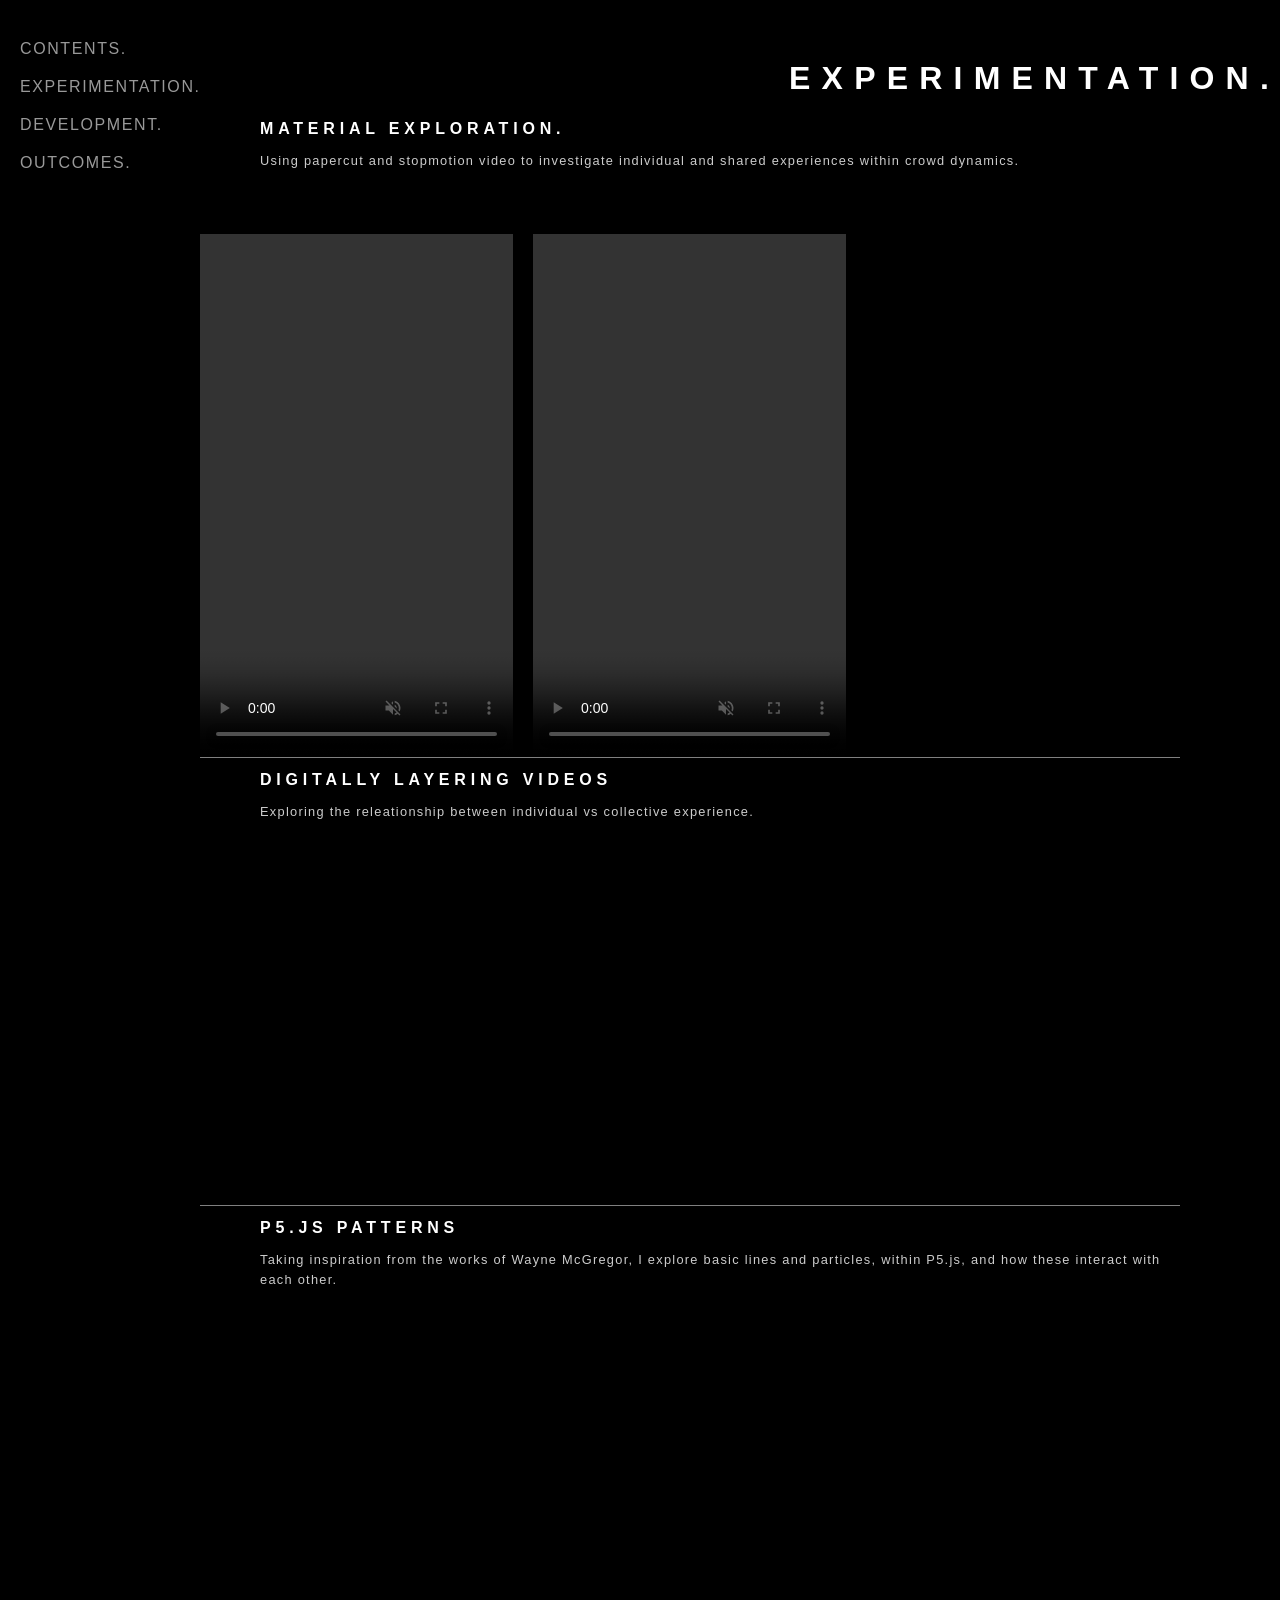
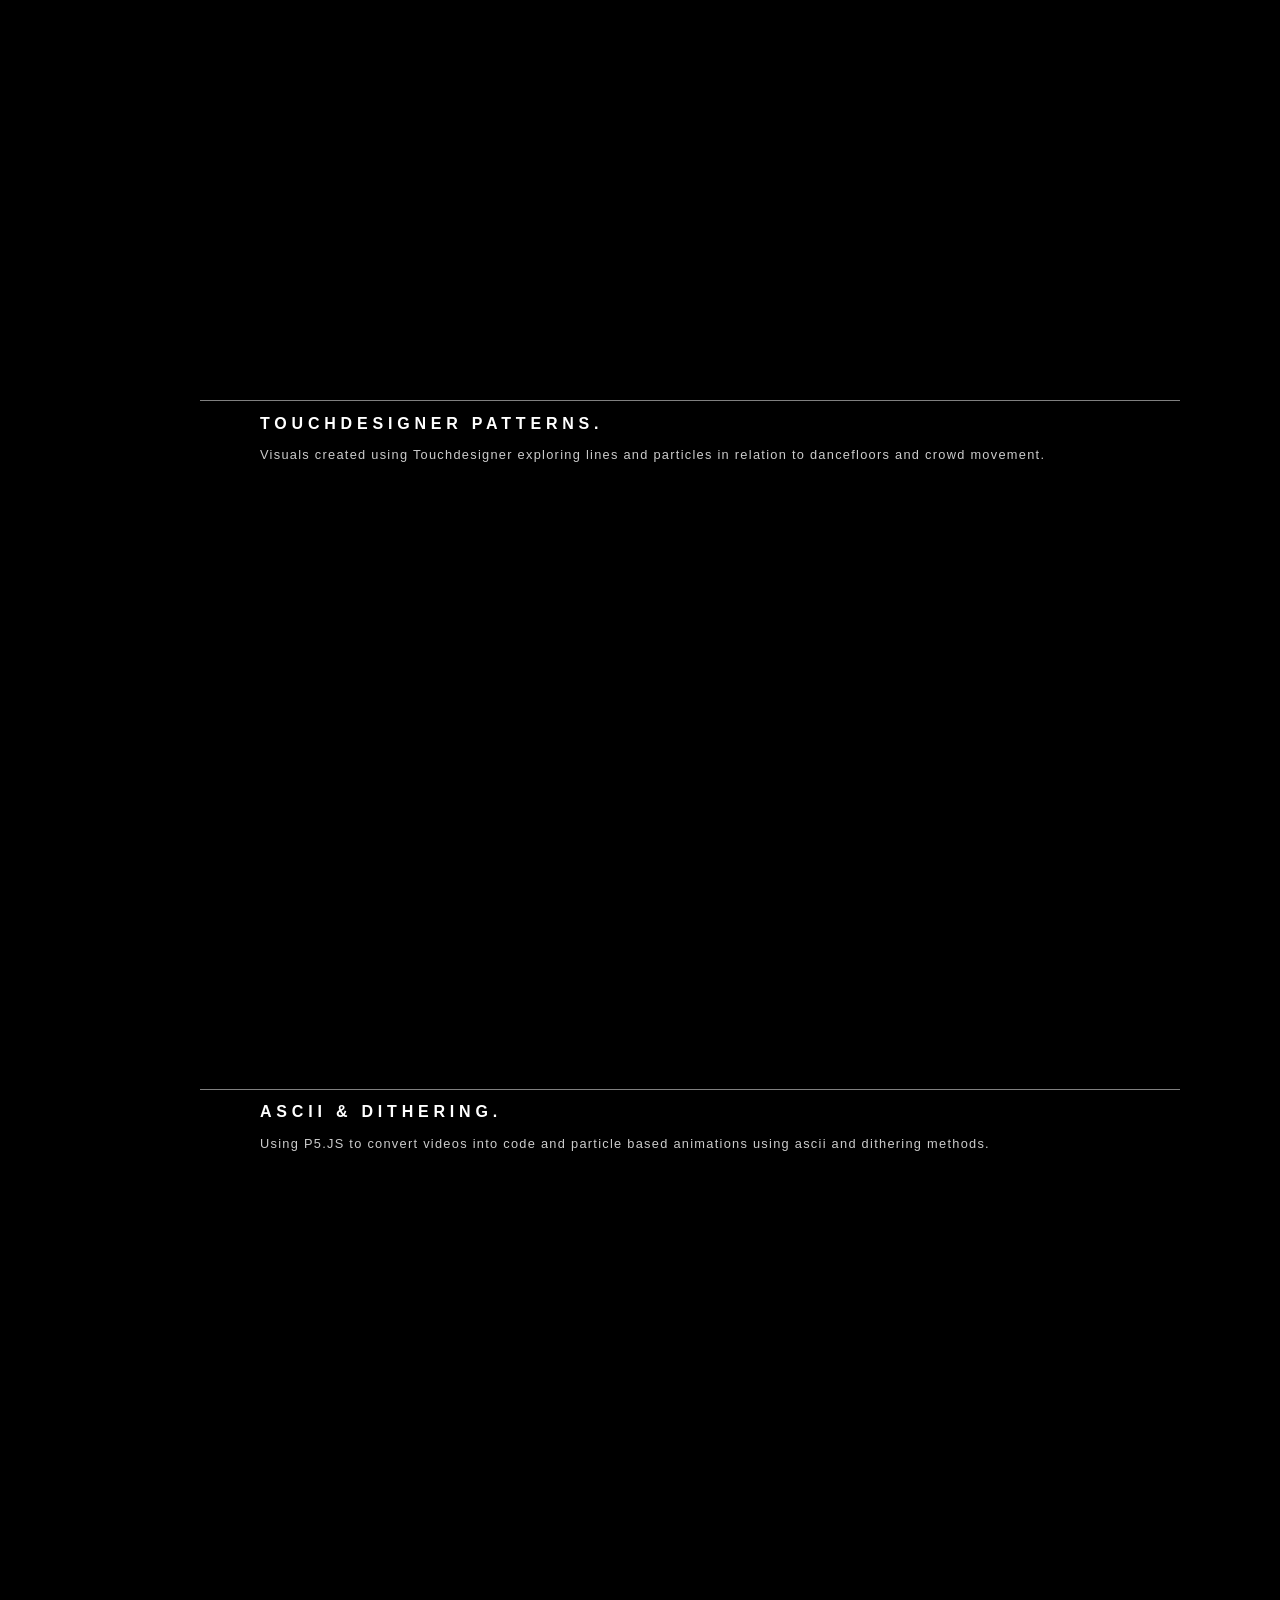
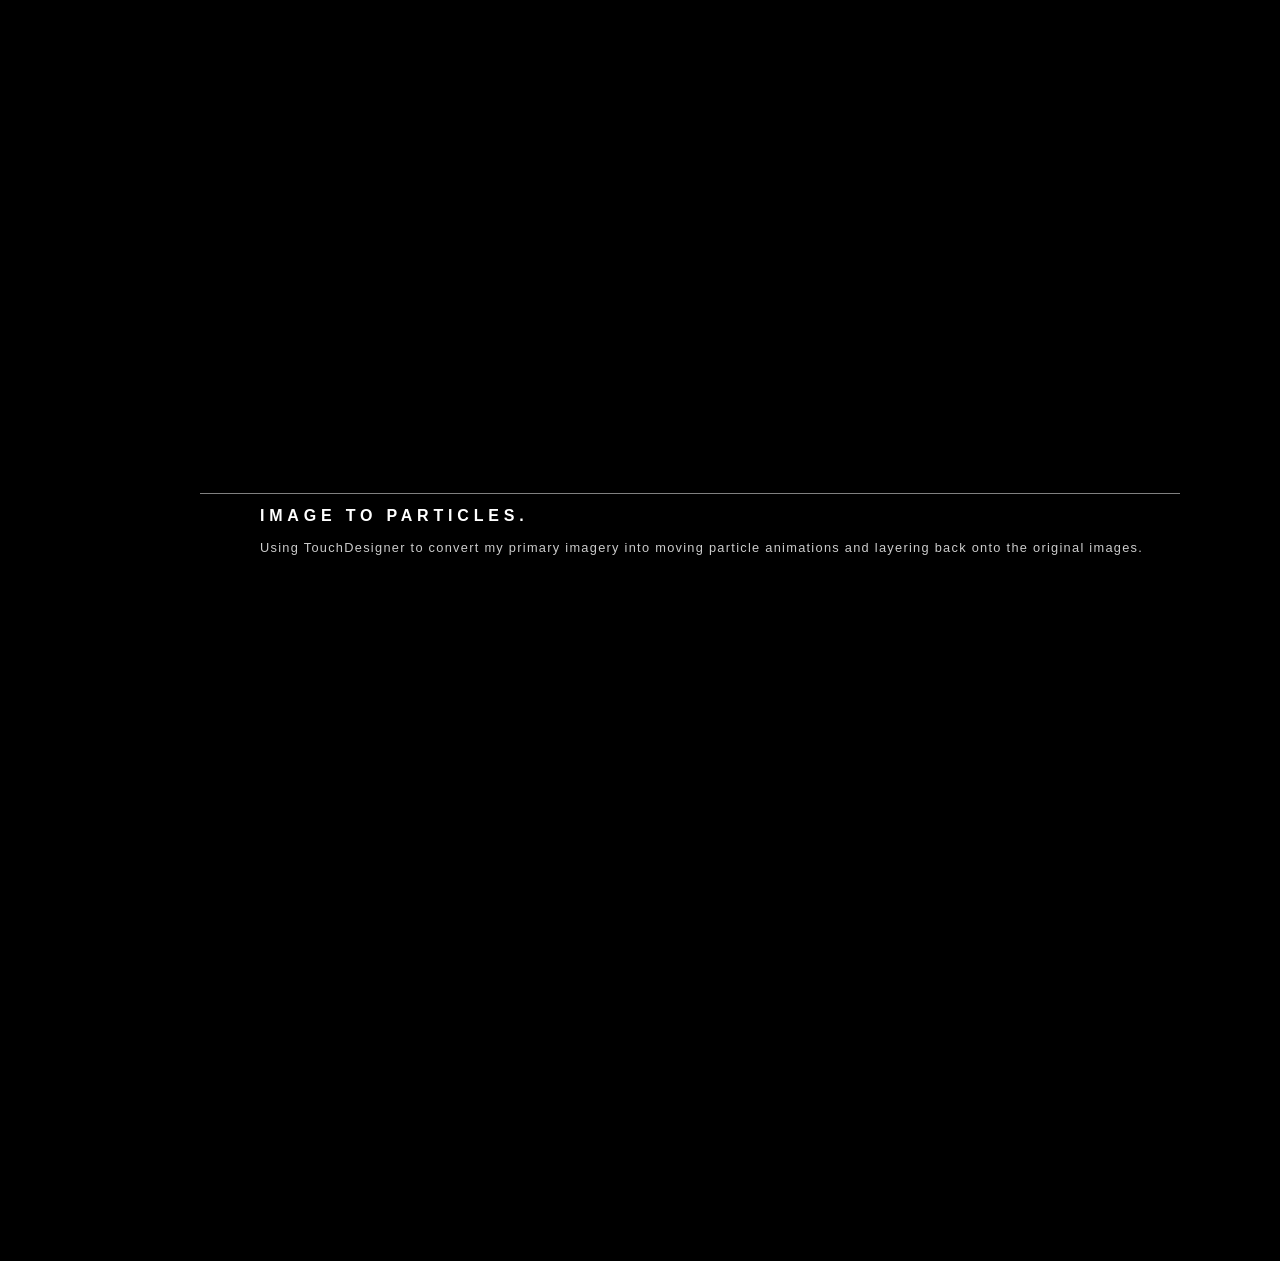
==== folder1.html @ 5a78e101 "Initial commit" ====
<!-- HTML FOR FOLDER ONE - EXPERIMENTATION -->
<!DOCTYPE html>
<html lang="en">
<head>
    <meta charset="UTF-8">
    <meta name="viewport" content="width=device-width, initial-scale=1.0">
    <title>EXPERIMENTATION.</title>
    <link rel="stylesheet" href="style.css">
    <link rel="stylesheet" href="folder1.css">
</head>

<body class="folder-one">

    <div class="page-layout">

    <!-- SIDEBAR -->
    <nav class="sidebar">
        <ul>
            <li><a href="index.html">CONTENTS.</a></li>
            <li><a href="folder1.html">EXPERIMENTATION.</a></li>
            <li><a href="folder2.html">DEVELOPMENT.</a></li>
            <li><a href="folder3.html">OUTCOMES.</a></li>
        </ul>
    </nav>

<main class="page-content">

  <header class="folder-header">
    <h1>Experimentation.</h1>
    <p></p>
  </header>

  <!-- SECTION 1: MATERIAL EXPLORATION -->
  <section class="projects">
    <div class="project-layout">
    <div class="project-text">
      <h2>Material Exploration. </h2>
      <p>Using papercut and stopmotion video to investigate individual and shared experiences within crowd dynamics.</p>
    </div>

    <div class="project-videos paper-experiments">    

   <div class="video-item">
      <video muted controls playsinline>
        <source src="videos/experimentation/experiment1.mp4" type="video/mp4">
      </video>
    <div class="video-caption"> </div>
   </div>

      <div class="video-item">
      <video muted controls playsinline>
        <source src="videos/experimentation/experiment2.mp4" type="video/mp4">
      </video>
      <div class="video-caption"> </div>
    </div>

      <div class="video-item">
      <video muted autoplay loop playsinline>
        <source src="videos/experimentation/experiment3.mp4" type="video/mp4">
      </video>
      <div class="video-caption"> </div>
    </div>
    </div>
    </div>
  </section>

  <hr class="project-divider">

    <!-- SECTION 2: DIGITAL LAYERING -->
  <section class="projects">
     <div class="project-layout">

    <div class="project-text">
      <h2>Digitally Layering Videos</h2>
      <p>Exploring the releationship between individual vs collective experience.</p>
    </div>

    <div class="project-videos digital-layering">

        <div class="video-item">
      <video muted autoplay loop playsinline>
        <source src="videos/experimentation/DigitalLayering1.mp4" type="video/mp4">
      </video>
      <div class="video-caption"></div>
</div>

<div class="video-item">
      <video muted autoplay loop playsinline>
        <source src="videos/experimentation/DigitalLayering2.mp4" type="video/mp4">
      </video>
      <div class="video-caption"></div>
</div>

    </div>
    </div>

  </section>

 <hr class="project-divider">

  <!-- SECTION 3: P5JS PATTERNS -->
  <section class="projects">
     <div class="project-layout">

    <div class="project-text">
      <h2>P5.js Patterns</h2>
      <p>Taking inspiration from the works of Wayne McGregor, I explore basic lines and particles, within P5.js, and how these interact with each other.</p>
    </div>

    <div class="project-videos initial-p5js">

        <div class="video-item">
      <video muted autoplay loop playsinline>
        <source src="videos/experimentation/p5js1.mp4" type="video/mp4">
      </video>
      <div class="video-caption"></div>
</div>
    
<div class="video-item">
      <video muted autoplay loop playsinline>
        <source src="videos/experimentation/p5js2.mp4" type="video/mp4">
      </video>
      <div class="video-caption"></div>
</div>

<div class="video-item">
      <video muted autoplay loop playsinline>
        <source src="videos/experimentation/p5js3.mp4" type="video/mp4">
      </video>
      <div class="video-caption"></div>
</div>

<div class="video-item">
      <video muted autoplay loop playsinline>
        <source src="videos/experimentation/p5js4.mp4" type="video/mp4">
      </video>
      <div class="video-caption"></div>
</div>

<div class="video-item">
      <video muted autoplay loop playsinline>
        <source src="videos/experimentation/p5js5.mp4" type="video/mp4">
      </video>
      <div class="video-caption"></div>
</div>

<div class="video-item">
      <video muted autoplay loop playsinline>
        <source src="videos/experimentation/p5js6.mp4" type="video/mp4">
      </video>
      <div class="video-caption"></div>
</div>

    </div>
    </div>

  </section>

   <hr class="project-divider">

<!-- SECTION 4: TOUCHDESIGNER PATTERNS -->
  <section class="projects">
     <div class="project-layout">

    <div class="project-text">
      <h2>Touchdesigner Patterns.</h2>
      <p>Visuals created using Touchdesigner exploring lines and particles in relation to dancefloors and crowd movement.</p>
    </div>

    <div class="project-videos initial-td">

    <div class="video-item">
      <video muted autoplay loop playsinline>
        <source src="videos/experimentation/TD2.mp4" type="video/mp4">
      </video>
      <div class="video-caption"></div>
</div>

<div class="video-item">
      <video muted autoplay loop playsinline>
        <source src="videos/experimentation/TD1.mp4" type="video/mp4">
      </video>
      <div class="video-caption"></div>
</div>

<div class="video-item">
      <video muted autoplay loop playsinline>
        <source src="videos/experimentation/TD3.mp4" type="video/mp4">
      </video>
      <div class="video-caption"></div>
</div>

<div class="video-item">
      <video muted autoplay loop playsinline>
        <source src="videos/experimentation/TD4.mp4" type="video/mp4">
      </video>
      <div class="video-caption"></div>
</div>
    </div>
    </div>
  </section>

   <hr class="project-divider">

<!-- SECTION 5: ASCII AND DITHERING -->
    <section class="projects">
     <div class="project-layout">

    <div class="project-text">
      <h2>Ascii & Dithering.</h2>
      <p>Using P5.JS to convert videos into code and particle based animations using ascii and dithering methods. </p>
    </div>

    <div class="project-videos ascii">

    <div class="video-item">
      <video muted autoplay loop playsinline>
        <source src="videos/experimentation/Dithering1.mp4" type="video/mp4">
      </video>
      <div class="video-caption">Floyd-Steinburg dithering.</div>
</div>

<div class="video-item">
      <video muted autoplay loop playsinline>
        <source src="videos/experimentation/Dithering2.mp4" type="video/mp4">
      </video>
      <div class="video-caption">Ordered dithering.</div>
</div>

<div class="video-item noise">
     <video muted autoplay loop playsinline>
        <source src="videos/experimentation/AsciiNoise.mp4" type="video/mp4">
      </video>
      <div class="video-caption">Inital exploration of ASCII using noise in Touchdesigner.</div>
</div>

<div class="video-item">
      <video muted autoplay loop playsinline>
        <source src="videos/experimentation/Ascii1.mp4" type="video/mp4">
      </video>
      <div class="video-caption">'▁▂▃▄▅▆▇█' Ascii string.</div>
</div>

    <div class="video-item">
      <video muted autoplay loop playsinline>
        <source src="videos/experimentation/Ascii2.mp4" type="video/mp4">
      </video>
      <div class="video-caption"> '.oO@' Ascii string.</div>
        </div>
    </div>
    </div>
  </section>

   <hr class="project-divider">

<!-- SECTION 6: IMAGE TO PARTICLES -->
   <section class="projects">
     <div class="project-layout">

    <div class="project-text">
      <h2>Image to Particles.</h2>
      <p>Using TouchDesigner to convert my primary imagery into moving particle animations and layering back onto the original images.</p>
    </div>

    <div class="project-videos image-particles">

    <div class="video-item landscape">
      <video muted autoplay loop playsinline>
        <source src="videos/experimentation/ImagetoParticles1.mp4" type="video/mp4">
      </video>
      <div class="video-caption"></div>
</div>

    <div class="video-item square">
      <video muted autoplay loop playsinline>
        <source src="videos/experimentation/ImagetoParticles1.1.mp4" type="video/mp4">
      </video>
      <div class="video-caption"></div>
        </div>

    <div class="video-item square">
      <video muted autoplay loop playsinline>
        <source src="videos/experimentation/ImagetoParticles1.2.mp4" type="video/mp4">
      </video>
      <div class="video-caption"></div>
        </div>
    
    <div class="video-item landscape">
      <video muted autoplay loop playsinline>
        <source src="videos/experimentation/ImagetoParticles3.mp4" type="video/mp4">
      </video>
      <div class="video-caption"></div>
        </div>

     <div class="video-item square">
        <video muted autoplay loop playsinline>
        <source src="videos/experimentation/ImagetoParticles3.1.mp4" type="video/mp4">
        </video>
        <div class="video-caption"></div>
        </div>
    
    <div class="video-item square">
      <video muted autoplay loop playsinline>
        <source src="videos/experimentation/.mp4" type="video/mp4">
      </video>
      <div class="video-caption"></div>
        </div>
    </div>
    </div>

  </section>
</main>
</div>

    <div class="lightbox" id="lightbox">
  <div class="lightbox-content">
    <video id="lightbox-video" ></video>
    <div class="lightbox-caption" id="lightbox-caption"></div>
  </div>
</div>

    <script src="sketch.js"></script>
</body>
</html>
---- style.css ----
body {
    font-family: 'Inter', sans-serif;
    margin: 0;
    padding: 0;
    background-color: black;
    color: grey;
}
.home-layout {
    display: grid;
    grid-template-columns: 100px 1fr;
    height: 100vh;
    padding: 60px;
    box-sizing: border-box;
}
.page-layout {
    min-height: 100vh;
}
.video-item {
  position: relative;
  overflow: hidden;
}
.video-item video {
  width: 100%;
  height: 100%;
  object-fit: cover;
  transition: transform 0.4s ease;
}
.video-item:hover video {
  transform: scale(1.1);
}
.video-item::after {
  content: "";
  position: absolute;
  inset: 0;
  background: rgba(0,0,0,0);
  transition: 0.3s ease;
}
.video-caption {
  position: absolute;
  bottom: 10px;
  left: 10px;

  font-size: 0.6rem;
  letter-spacing: 0.1em;
  text-transform: uppercase;
  color: white;

  opacity: 0;
  transform: translateY(10px);
  transition: all 0.3s ease;
}
.video-item:hover .video-caption {
  opacity: 1;
  transform: translateY(0);
}

.video-pair video:hover {
  transform: scale(1.1);

}


/* -------- LIGHTBOX -------- */
.lightbox {
  position: fixed;
  inset: 0;
  background: rgba(0,0,0,0.95);
  display: flex;
  justify-content: center;
  align-items: center;

  opacity: 0;
  pointer-events: none;
  transition: opacity 0.3s ease;

  z-index: 999;
}

.lightbox-content {
  display: flex;
  flex-direction: column;
  align-items: center;
  gap: 20px;
}

.lightbox video {
  width: 80vw;
  height: 80vh;
  object-fit: contain;
}
.lightbox-caption {
  font-size: 0.7rem;
  letter-spacing: 0.2em;
  text-transform: uppercase;
  color: white;
  opacity: 0.8;
}

.lightbox.active {
  opacity: 1;
  pointer-events: all;
}

/* -----------SIDEBAR STYLING---------- */
.sidebar {
    position: fixed;
    left: 0;
    top: 0;

    height: 100vh;
    width: 100px;

    padding: 40px 20px;
    z-index: 100; 

}
.sidebar ul {
    list-style: none;
    padding: 0;
    margin: 0;
}
.sidebar li {
    margin-bottom: 20px;
}
.sidebar a {
    color: white;
    text-decoration: none;
    font-size: 1rem;
    letter-spacing: 0.1em;
    text-transform: uppercase;
    opacity: 0.6;
}
.sidebar a:hover {
    opacity: 1;
}
.page-content {
    margin-left: 100px;
}

/* ---------HOMEPAGE STYLING------------- */
.home-title {
    writing-mode: vertical-rl;
    transform: rotate(180deg);
    font-size:3rem;
    font-weight: 550;
    letter-spacing: 0.2em;
    color: white
}
.home-folders {
    display: grid;
    grid-template-columns: 1fr;
    gap: 60px 120px;
    padding-left: 80px;
}
.folder-item {
    display: grid;
    grid-template-columns: auto 1fr;
    grid-template-rows: auto auto;
    column-gap: 16px;
    padding-bottom: 24px;
    padding-left: 100px;
    border-bottom: 1px solid rgba(255,255,255,0.15);
    text-decoration: none;
    color: white;
}
.folder-number {
    grid-row: 1 / 3;
    font-size: 2rem;
    opacity: 0.6;
}
.folder-name {
    font-size: 2rem;
    font-weight: 300;
    letter-spacing: 0.2em;
}
.folder-item:hover {
    opacity: 0.7;
}

/* CAPTION */
.project-caption {
  align-self: end;
  font-size: 0.75rem;
  letter-spacing: 0.25em;
  line-height: 1.6;
  color: white;
  opacity: 0.8;
}


/* DIVIDER LINE */
.project-divider {
  border: none;
  height: 1px;
  background: #ffffff;
  opacity: 0.5;
  margin: 0 100px;
}
---- folder1.css ----
/* ----------------FOLDER ONE - EXPERIMENTATION-------------- */
.page-content {
    margin-left: 100px;
}
/* --------FOLDER HEADER---------- */
.folder-header {
  display: flex;
  flex-direction: column;
  align-items: flex-end;
  margin-left: auto;
  margin-top: 40px;
  width: fit-content;
  z-index: 5;
}
.folder-header h1 {
  font-family: 'Inter', sans-serif;
  font-size: 2em;
  font-weight: 550;
  letter-spacing: 0.35em;
  text-transform: uppercase;
  color: white;
  margin: 20px 0 10px 0;
}
.folder-header p {
  font-family: 'Inter', sans-serif;
  font-size: 1.5rem;
  letter-spacing: 0.35em;
  text-transform: uppercase;
  color: grey;
  margin: 0 20px 0 0;
}

.projects {
   padding : 0 100px;
}

.project-text {
  margin-bottom: 30px;
  margin-left: 60px;
}

.project-text h2 {
  font-size: 1rem;
  letter-spacing: 0.3em;
  text-transform: uppercase;
  color: white;
  margin-bottom: 10px;
}

.project-text p {
  font-size: 0.8rem;
  letter-spacing: 0.1em;
  line-height: 1.6;
  color: white;
  opacity: 0.8;
}

/* -------- VIDEO GRIDS ---------- */
.project-videos {
  display: grid;
  gap: 20px;
  width: 100%;
}
.project-layout {
  display: grid;
  gap: 20px;
  align-items: stretch;
}
/* PAPER EXPERIMENTS - 3 portrait */
.project-videos.paper-experiments {
  grid-template-columns: repeat(3, 1fr);
}
.paper-experiments video {
  aspect-ratio: 3 / 5;
  object-fit: cover;
}

/* DIGITAL LAYERING - 2 landscape */
.project-videos.digital-layering {
  grid-template-columns: repeat(2, 1fr);
}
.digital-layering video {
  aspect-ratio: 3 / 2;
  object-fit: cover;
}

/* INITIAL P5.JS - 3x2 square grid */
.project-videos.initial-p5js {
  grid-template-columns: repeat(3, 1fr);
}
.initial-p5js video {
  aspect-ratio: 1 / 1;
  object-fit: cover;
}

/* INITIAL TD - 2x2 landscape grid */
.project-videos.initial-td {
  grid-template-columns: repeat(2, 1fr);
}
.initial-td video {
  aspect-ratio: 16 / 9;
  object-fit: cover;
}

/* ASCII & DITHERING - mixed layout */
.project-videos.ascii {
  grid-template-columns: repeat(2, 1fr);
}
.ascii video {
  aspect-ratio: 3 / 2;
  object-fit: cover;
}
.ascii .noise {
  grid-column: 1 / -1; 
  aspect-ratio: 5 / 1; 
}

/* IMAGE TO PARTICLES - right and left differ */
.image-particles {
  display: grid;
  grid-template-columns: 2fr 1fr 1fr;
  gap: 40px;
  align-items: center;
}
.image-particles .landscape {
  aspect-ratio: 3 / 2;
  width: 100%;
  object-fit: cover;
}
.image-particles .square {
  aspect-ratio: 1 / 1;
  width: 100%;
  object-fit: cover;
}


/* general video style */
.project-videos video {
  width: 100%;
  display: block;
}
.video-wrapper {
  position: relative;
}
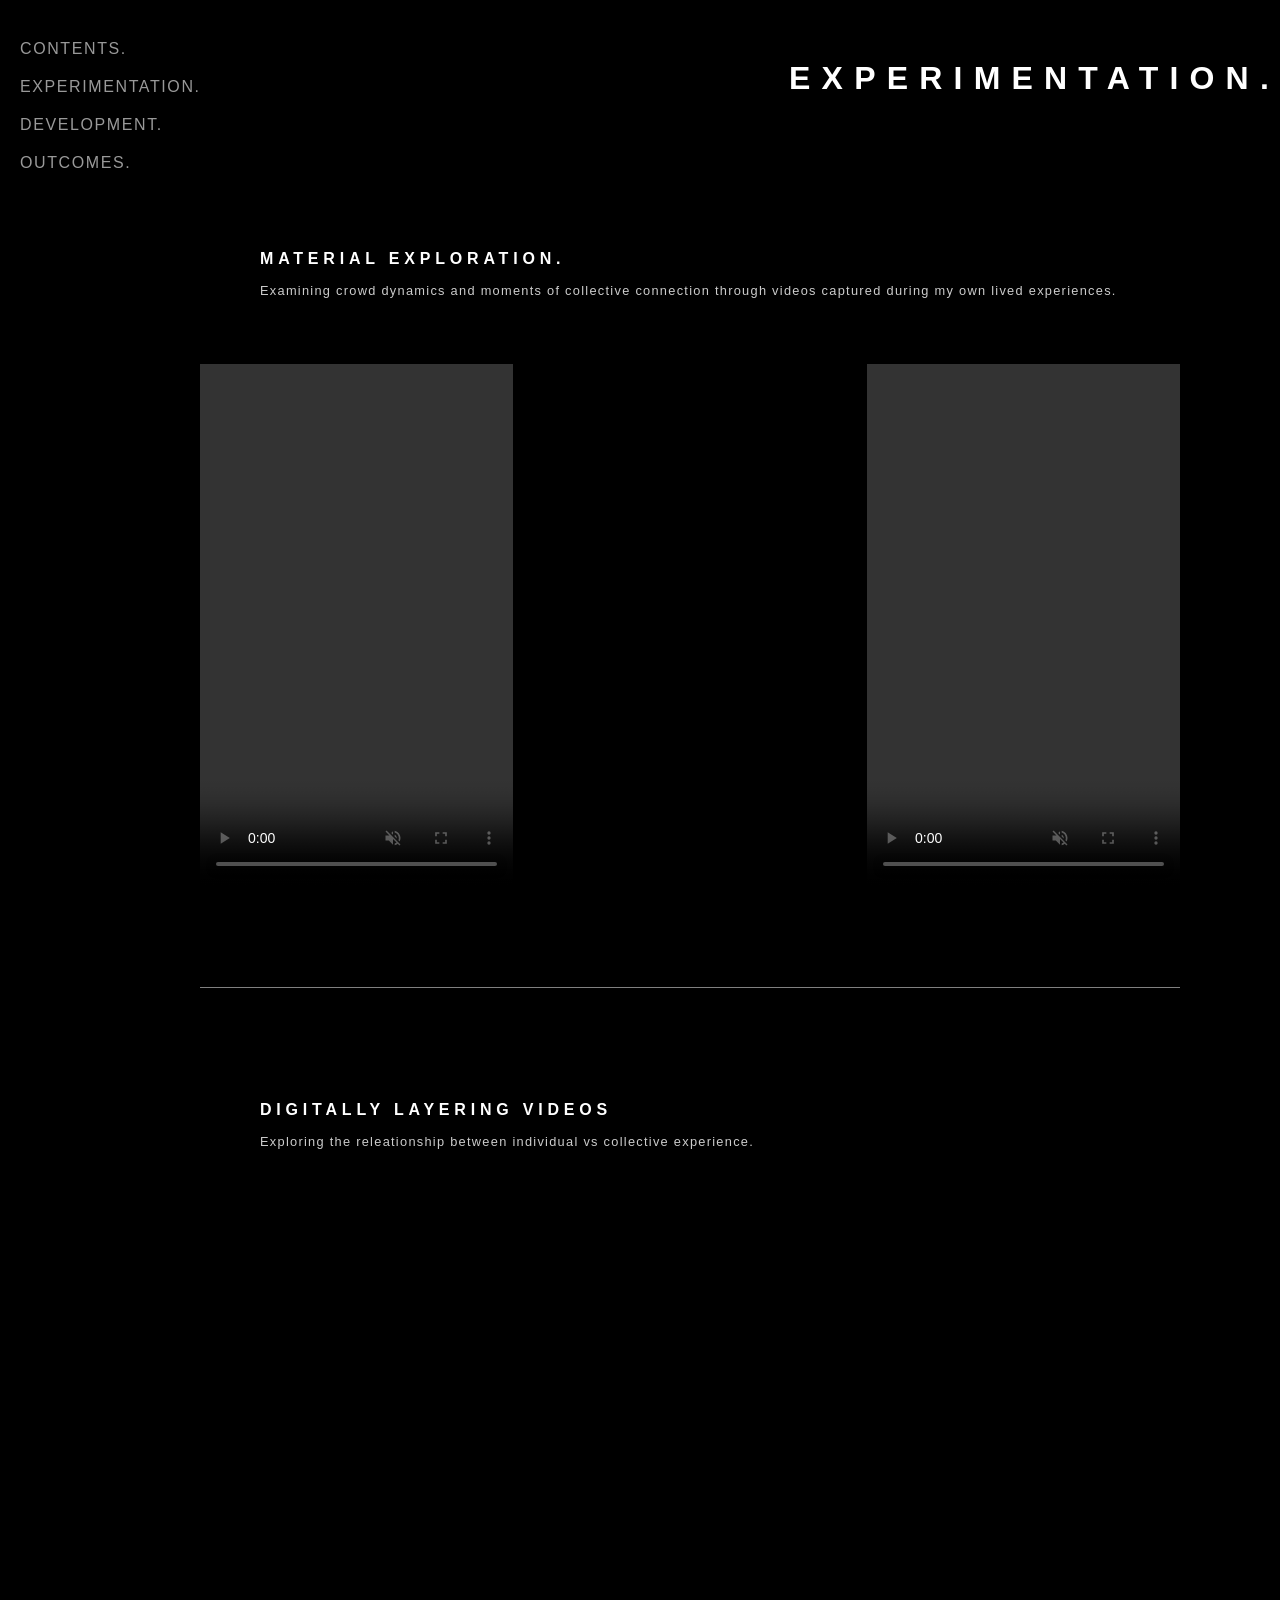
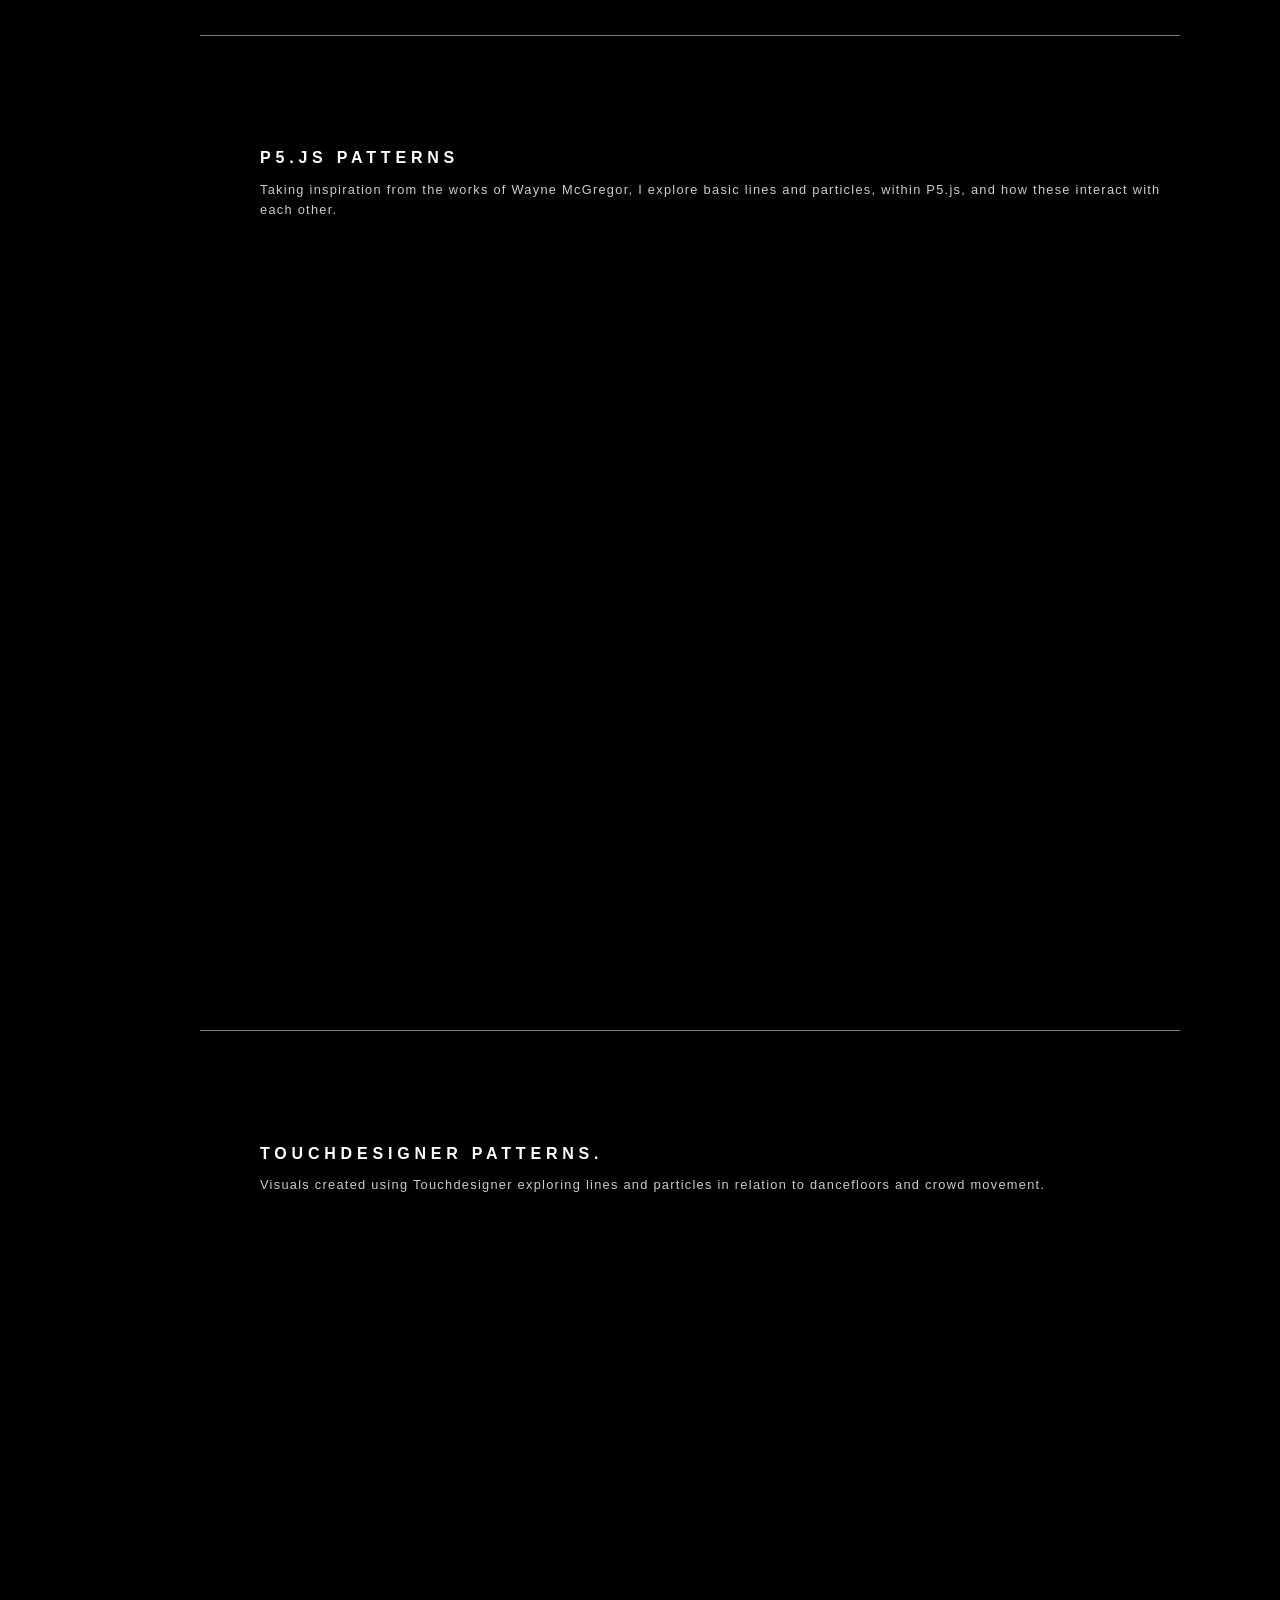
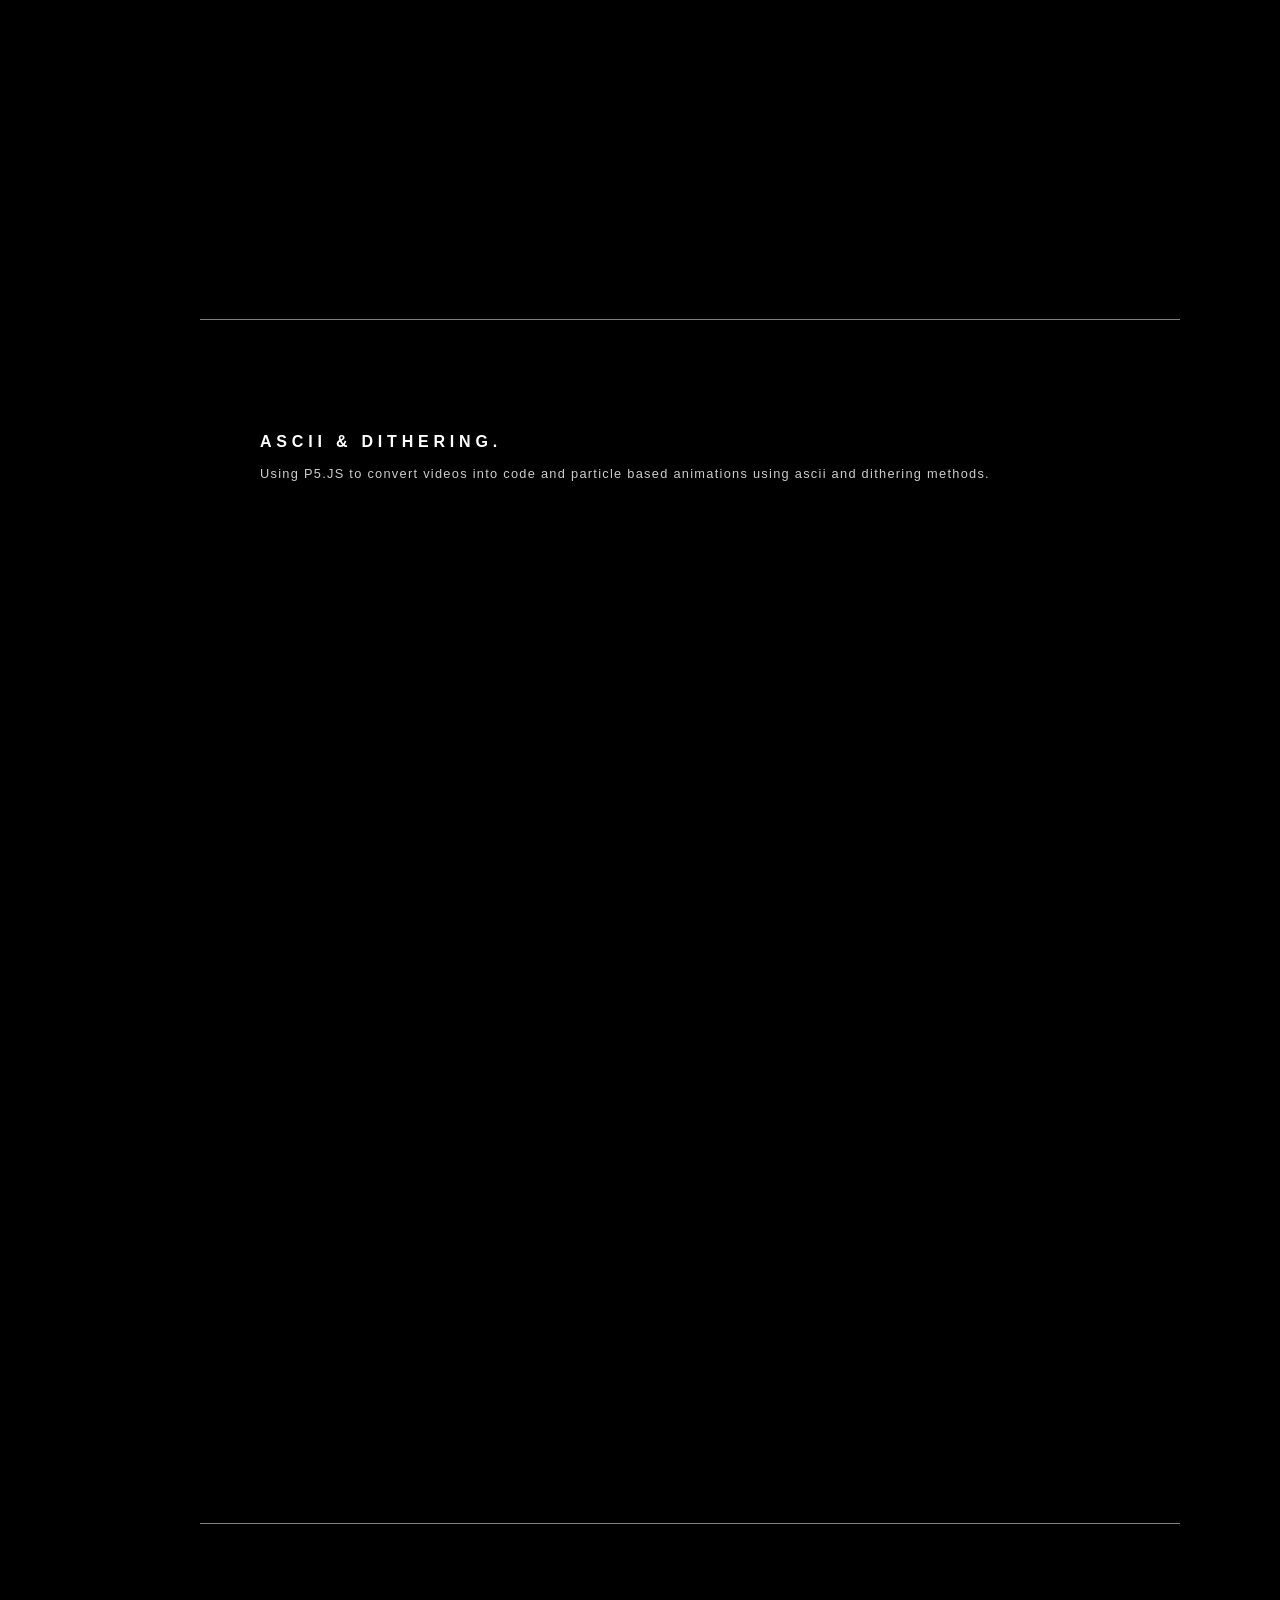
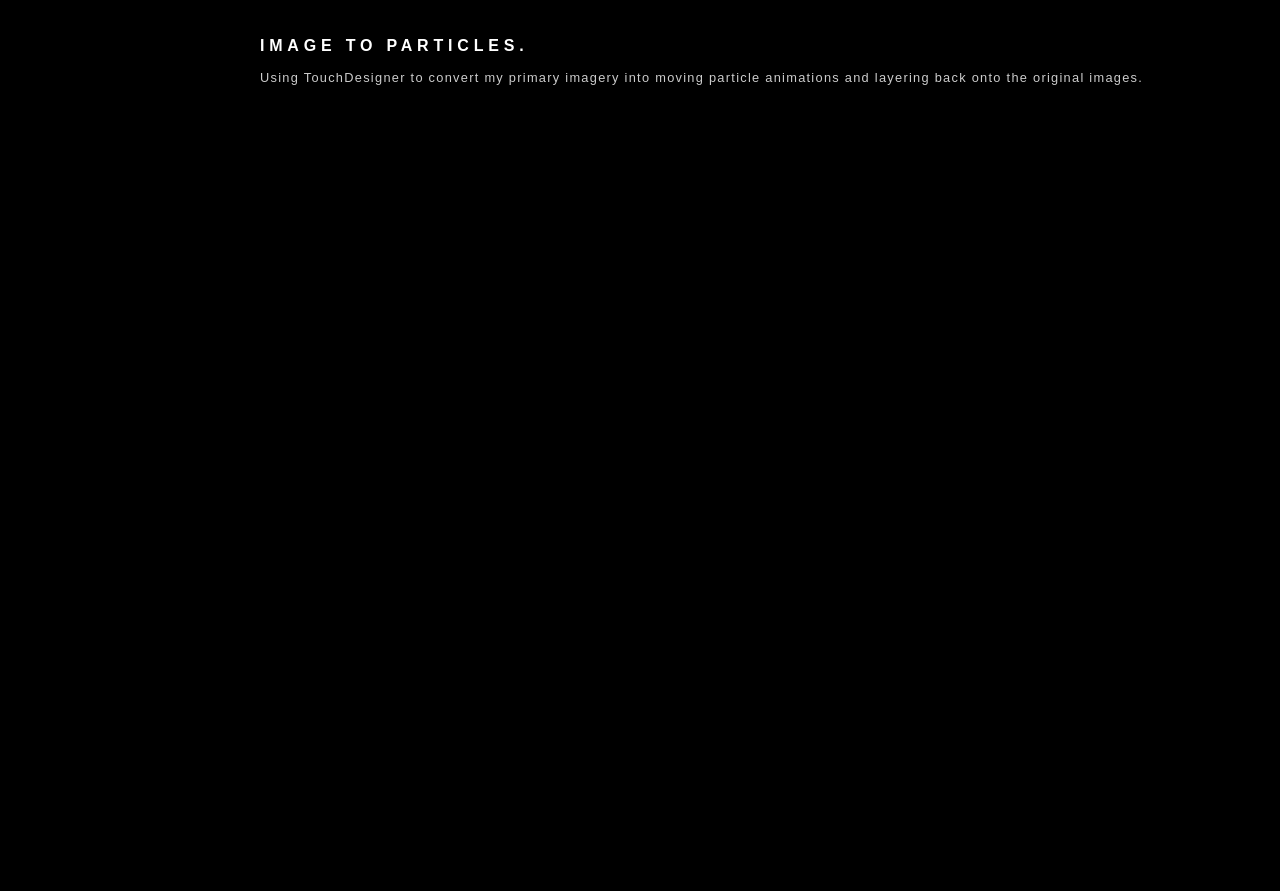
==== commit c4ec3726: "layout done - just add final videos" ====
--- a/folder1.html
+++ b/folder1.html
@@ -35,7 +35,7 @@
     <div class="project-layout">
     <div class="project-text">
       <h2>Material Exploration. </h2>
-      <p>Using papercut and stopmotion video to investigate individual and shared experiences within crowd dynamics.</p>
+      <p>Examining crowd dynamics and moments of collective connection through videos captured during my own lived experiences.</p>
     </div>
 
     <div class="project-videos paper-experiments">    
@@ -44,21 +44,21 @@
       <video muted controls playsinline>
         <source src="videos/experimentation/experiment1.mp4" type="video/mp4">
       </video>
-    <div class="video-caption"> </div>
+    <div class="video-caption">Using simple paper cut and stop-motion animation to explore how individual experience exists within collective crowd experience.</div>
    </div>
+
+      <div class="video-item">
+      <video muted autoplay loop playsinline >
+        <source src="videos/experimentation/primarybooklet.mp4" type="video/mp4">
+      </video>
+      <div class="video-caption">A booklet of primary imagery documenting my own experiences, printed onto tracing paper and hand-stitched, serving as the initial inspiration for the project.</div>
+    </div>
 
       <div class="video-item">
       <video muted controls playsinline>
-        <source src="videos/experimentation/experiment2.mp4" type="video/mp4">
-      </video>
-      <div class="video-caption"> </div>
-    </div>
-
-      <div class="video-item">
-      <video muted autoplay loop playsinline>
         <source src="videos/experimentation/experiment3.mp4" type="video/mp4">
       </video>
-      <div class="video-caption"> </div>
+      <div class="video-caption">Exploring individual experience within crowd dynamics through stop-motion animation that contrasts colour with monochrome imagery.</div>
     </div>
     </div>
     </div>
--- a/style.css
+++ b/style.css
@@ -40,9 +40,8 @@
   bottom: 10px;
   left: 10px;
 
-  font-size: 0.6rem;
+  font-size: 0.65rem;
   letter-spacing: 0.1em;
-  text-transform: uppercase;
   color: white;
 
   opacity: 0;
@@ -91,7 +90,6 @@
 .lightbox-caption {
   font-size: 0.7rem;
   letter-spacing: 0.2em;
-  text-transform: uppercase;
   color: white;
   opacity: 0.8;
 }
--- a/folder1.css
+++ b/folder1.css
@@ -27,11 +27,11 @@
   letter-spacing: 0.35em;
   text-transform: uppercase;
   color: grey;
-  margin: 0 20px 0 0;
+  margin: 20px 0 10px 0;
 }
 
 .projects {
-   padding : 0 100px;
+   padding : 100px;
 }
 
 .project-text {
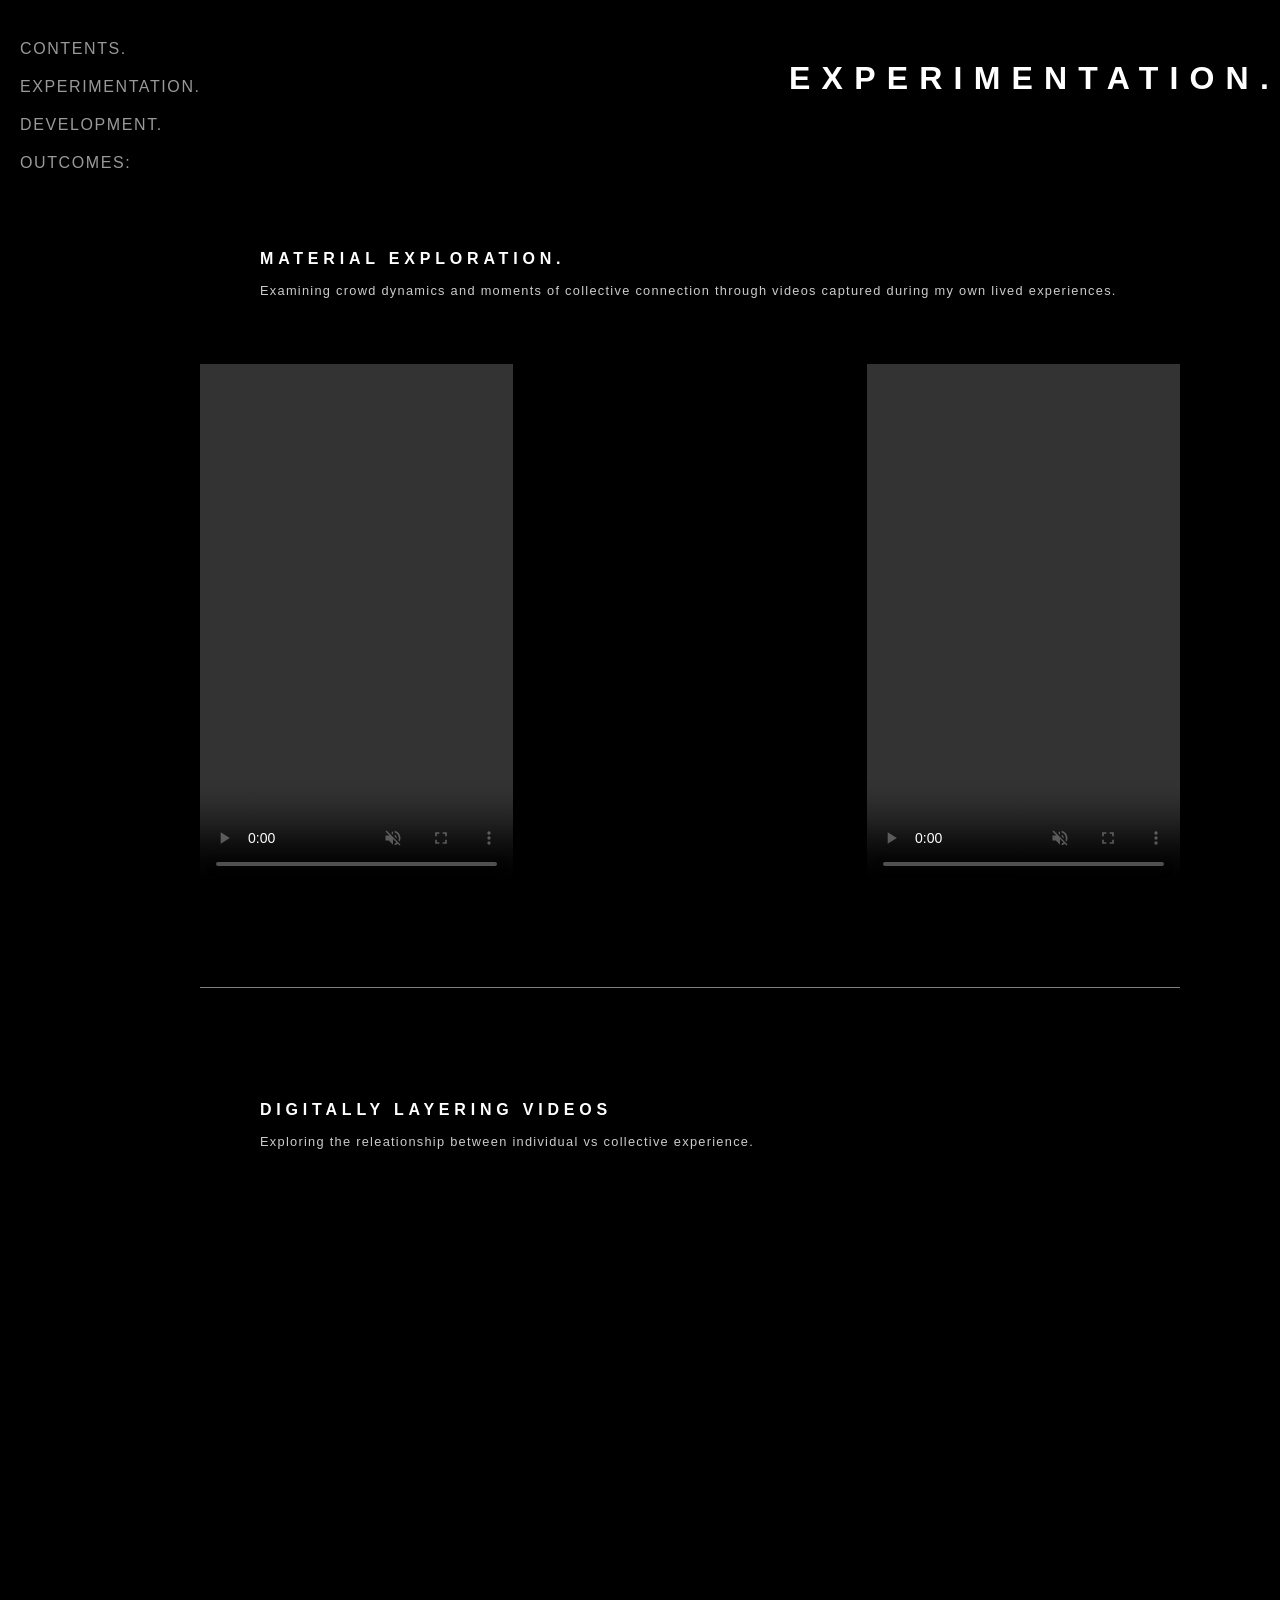
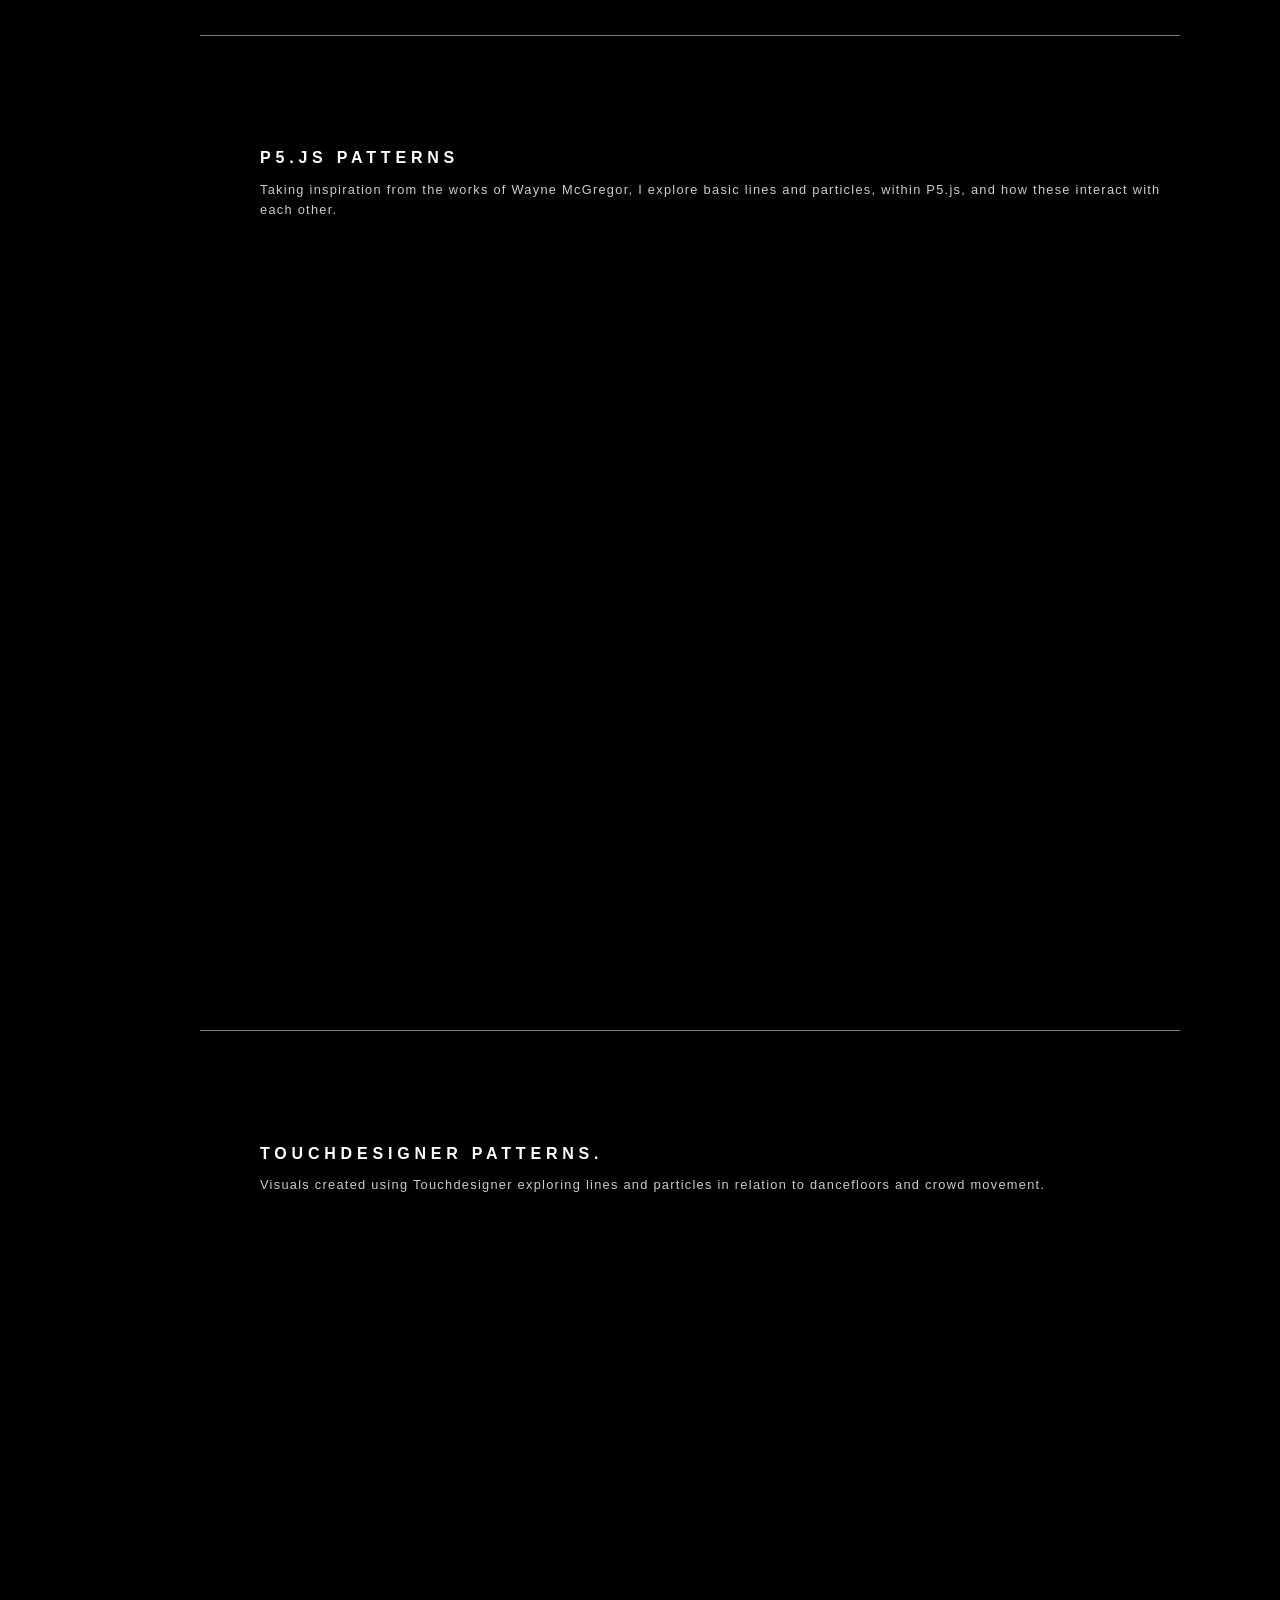
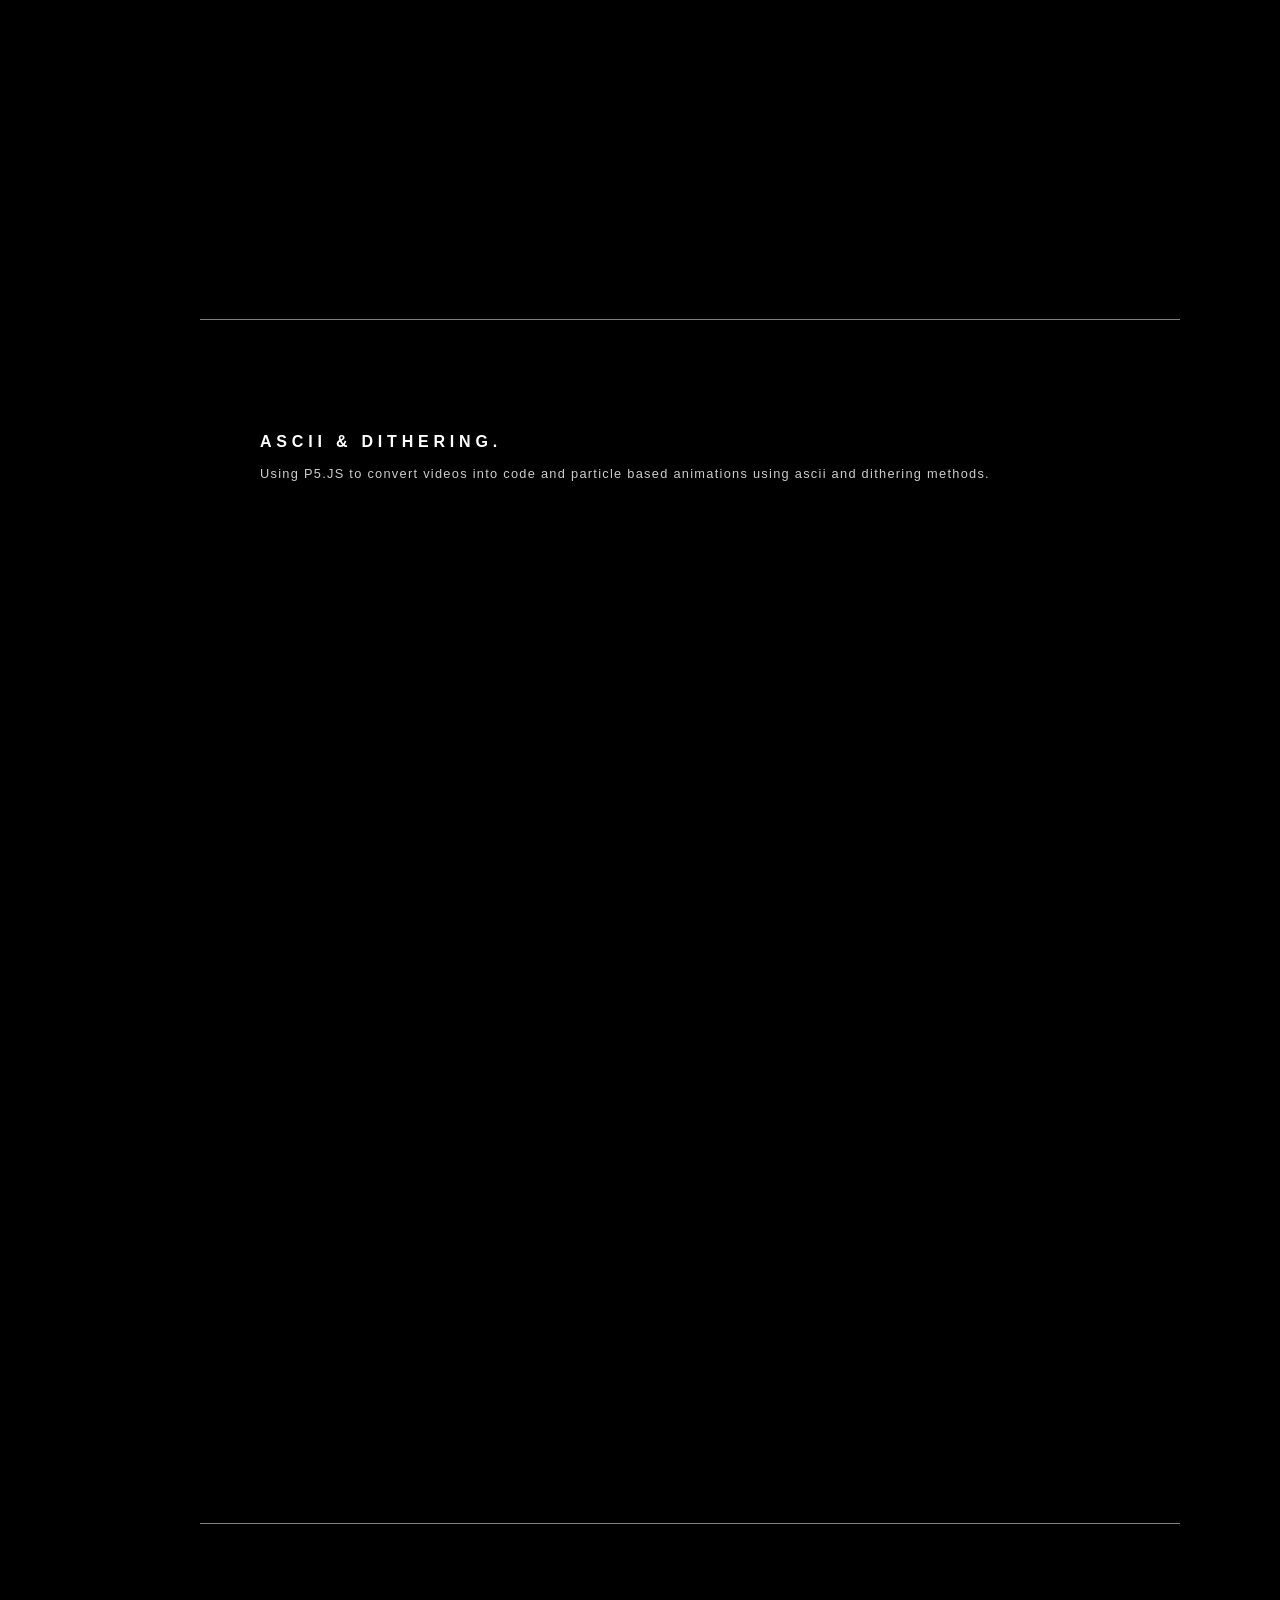
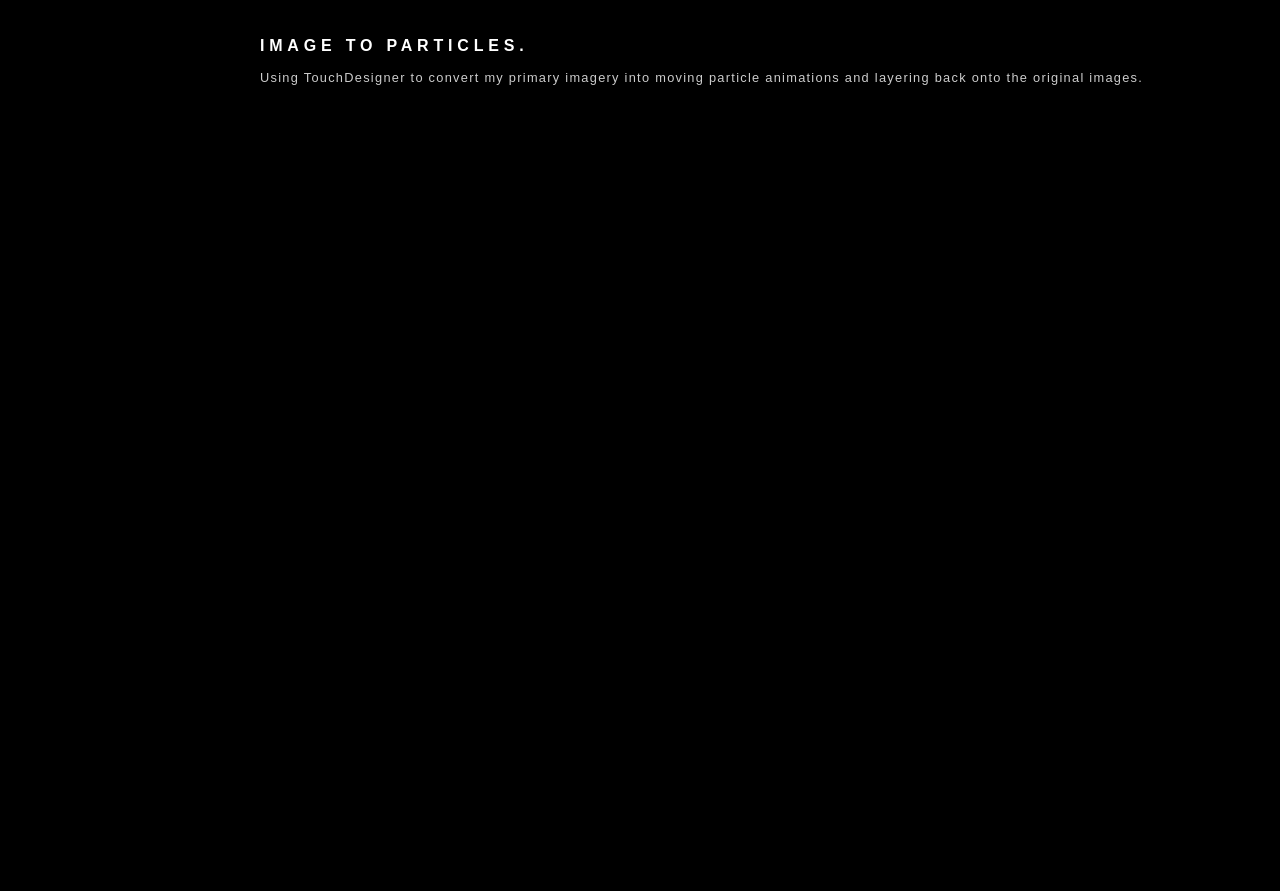
==== commit 23d85e92: "01.06.26 22:00" ====
--- a/folder1.html
+++ b/folder1.html
@@ -19,7 +19,14 @@
             <li><a href="index.html">CONTENTS.</a></li>
             <li><a href="folder1.html">EXPERIMENTATION.</a></li>
             <li><a href="folder2.html">DEVELOPMENT.</a></li>
-            <li><a href="folder3.html">OUTCOMES.</a></li>
+            <li class="dropdown">
+    <span class="dropdown-title">OUTCOMES:</span>
+
+    <ul class="submenu">
+        <li><a href="folder3.html">INSTALLATION.</a></li>
+        <li><a href="folder4.html">CONTEXTUALISATIONS.</a></li>
+    </ul>
+</li>
         </ul>
     </nav>
 
--- a/style.css
+++ b/style.css
@@ -11,6 +11,41 @@
     height: 100vh;
     padding: 60px;
     box-sizing: border-box;
+}
+.outcomes-item {
+    display: grid;
+    grid-template-columns: auto 1fr;
+    column-gap: 16px;
+    padding-bottom: 24px;
+    padding-left: 100px;
+    border-bottom: 1px solid rgba(255,255,255,0.15);
+}
+
+.outcomes-content {
+    display: flex;
+    flex-direction: column;
+    gap: 16px;
+}
+
+.outcomes-links {
+    display: flex;
+    flex-direction: column;
+    gap: 10px;
+    padding-left: 30px;
+}
+
+.outcomes-links a {
+    text-decoration: none;
+    color: white;
+    font-size: 1.5rem;
+    font-weight: 300;
+    letter-spacing: 0.2em;
+    opacity: 0.7;
+    transition: opacity 0.3s ease;
+}
+
+.outcomes-links a:hover {
+    opacity: 1;
 }
 .page-layout {
     min-height: 100vh;
@@ -106,7 +141,7 @@
     top: 0;
 
     height: 100vh;
-    width: 100px;
+    width: 150px;
 
     padding: 40px 20px;
     z-index: 100; 
@@ -129,6 +164,36 @@
     opacity: 0.6;
 }
 .sidebar a:hover {
+    opacity: 1;
+}
+.dropdown-title {
+    color: white;
+    font-size: 1rem;
+    letter-spacing: 0.1em;
+    text-transform: uppercase;
+    opacity: 0.6;
+    cursor: default;
+}
+.submenu {
+    margin-top: 10px;
+    margin-left: 15px;
+    max-height: 0;
+    overflow: hidden;
+    transition: max-height 0.3s ease;
+}
+.submenu li {
+    margin-bottom: 10px;
+    margin-top: 20px;
+}
+.submenu a {
+    font-size: 0.7rem;
+    opacity: 0.5;
+}
+.dropdown:hover .submenu {
+    max-height: 100px;
+}
+.dropdown:hover .dropdown-title,
+.submenu a:hover {
     opacity: 1;
 }
 .page-content {
